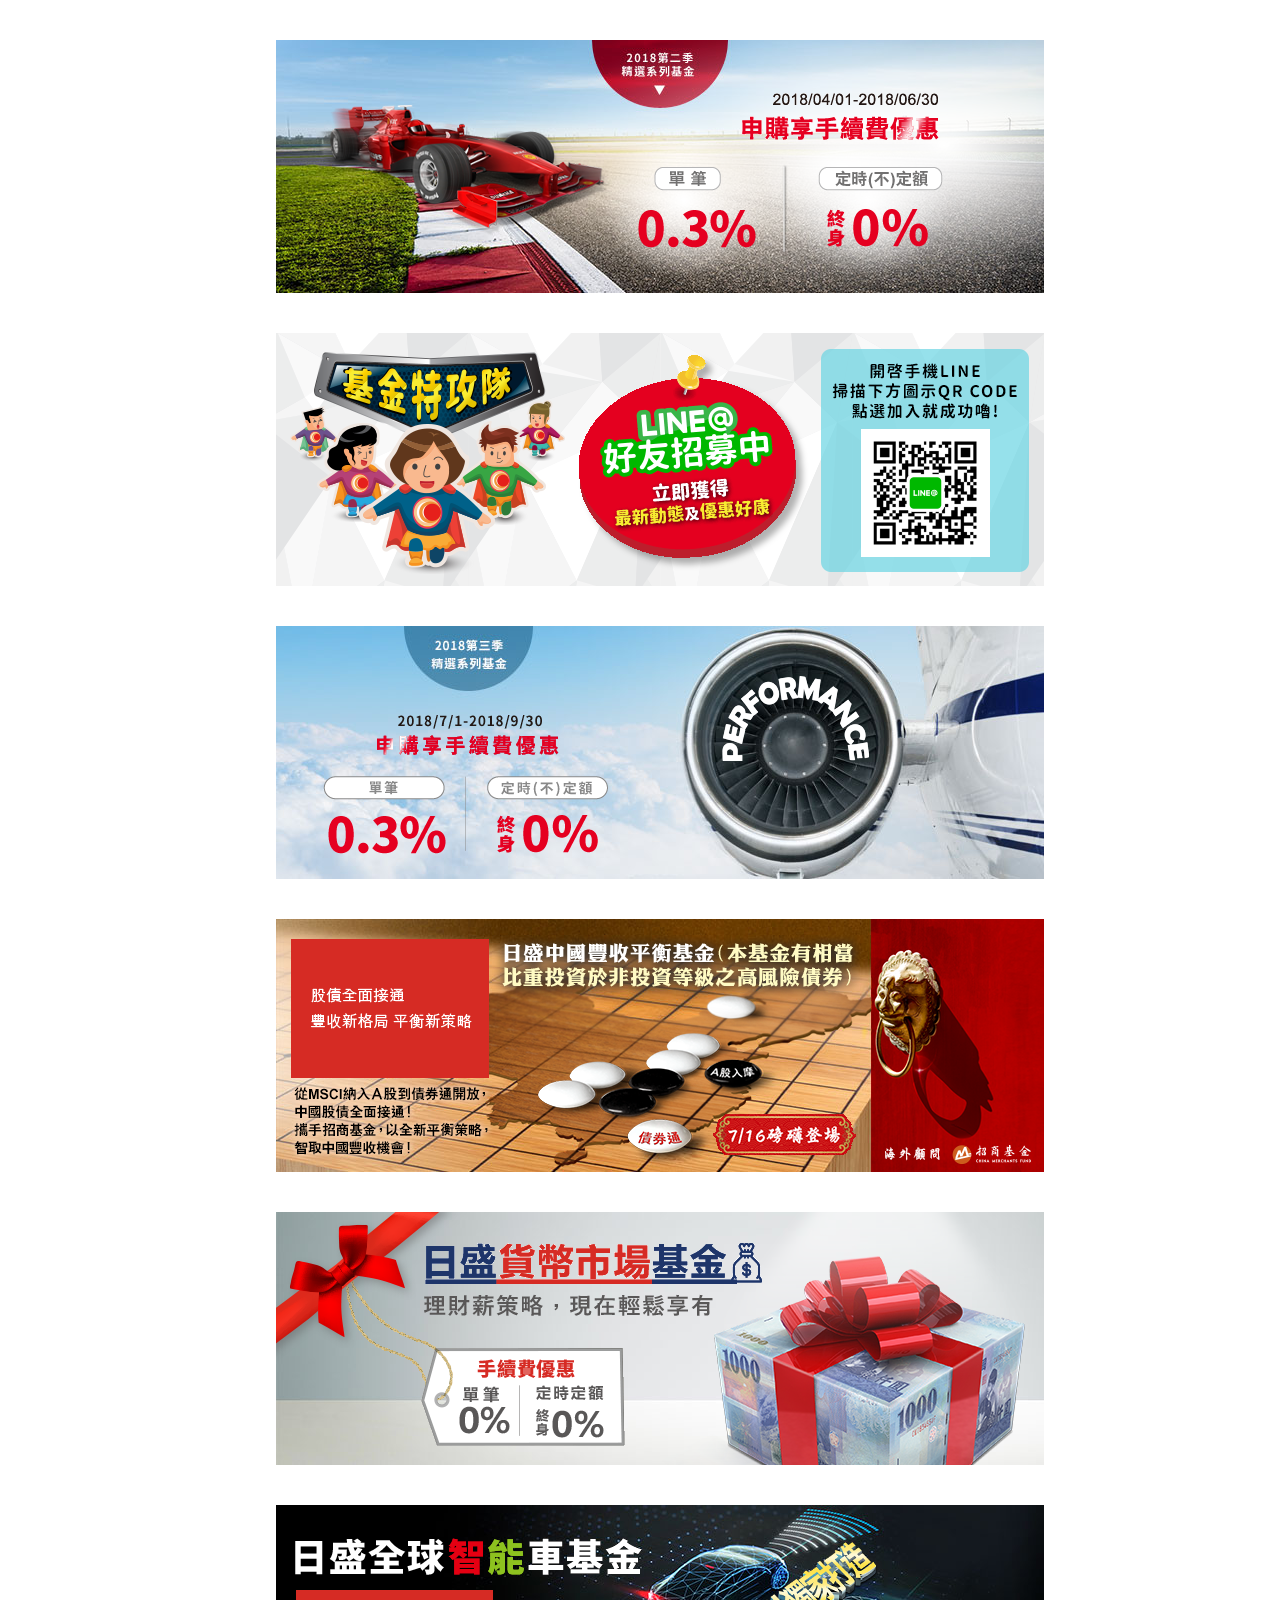
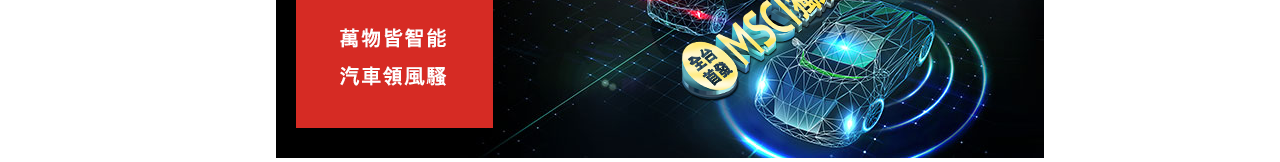
==== banner.html @ 4ac45fb1 "0" ====
<!DOCTYPE html>
<html lang="en">
<head>
    <meta charset="UTF-8">
    <meta name="viewport" content="width=device-width, initial-scale=1.0">
	<meta http-equiv="X-UA-Compatible" content="ie=edge">
</head>
<style type="text/css">
 
html,body {
	 width: 100%;
	 margin: 0;
	 }
.section{
	width:768px;
	margin: 0 auto;
}
.box{
	width: 768px;
	height: 253px;
	margin: 0 auto;
	float: left;
	padding-top: 40px;
	padding-left: 20px;
}


</style>

<body>
<section class="section">
    <div class="box">
	  <iframe src="Q2/banner.html" width="768" height="253" scrolling="no"  frameborder="0"></iframe>
    </div>
   
    <div class="box">
	  <iframe src="line/banner.html" width="768" height="253" scrolling="no" frameborder="0"></iframe>
    </div>

    <div class="box">
	  <iframe src="Q3/banner.html" width="768" height="253" scrolling="no"  frameborder="0"></iframe>
    </div>

    <div class="box">
		<iframe src="cn/banner.html" width="768" height="253" scrolling="no"  frameborder="0"></iframe>
	</div>
	
	<div class="box">
		<iframe src="currency/banner.html" width="768" height="253" scrolling="no"  frameborder="0"></iframe>
	</div>

	<div class="box">
		<iframe src="car/banner.html" width="768" height="253" scrolling="no"  frameborder="0"></iframe>
	</div>
</section>

</body>
</html>
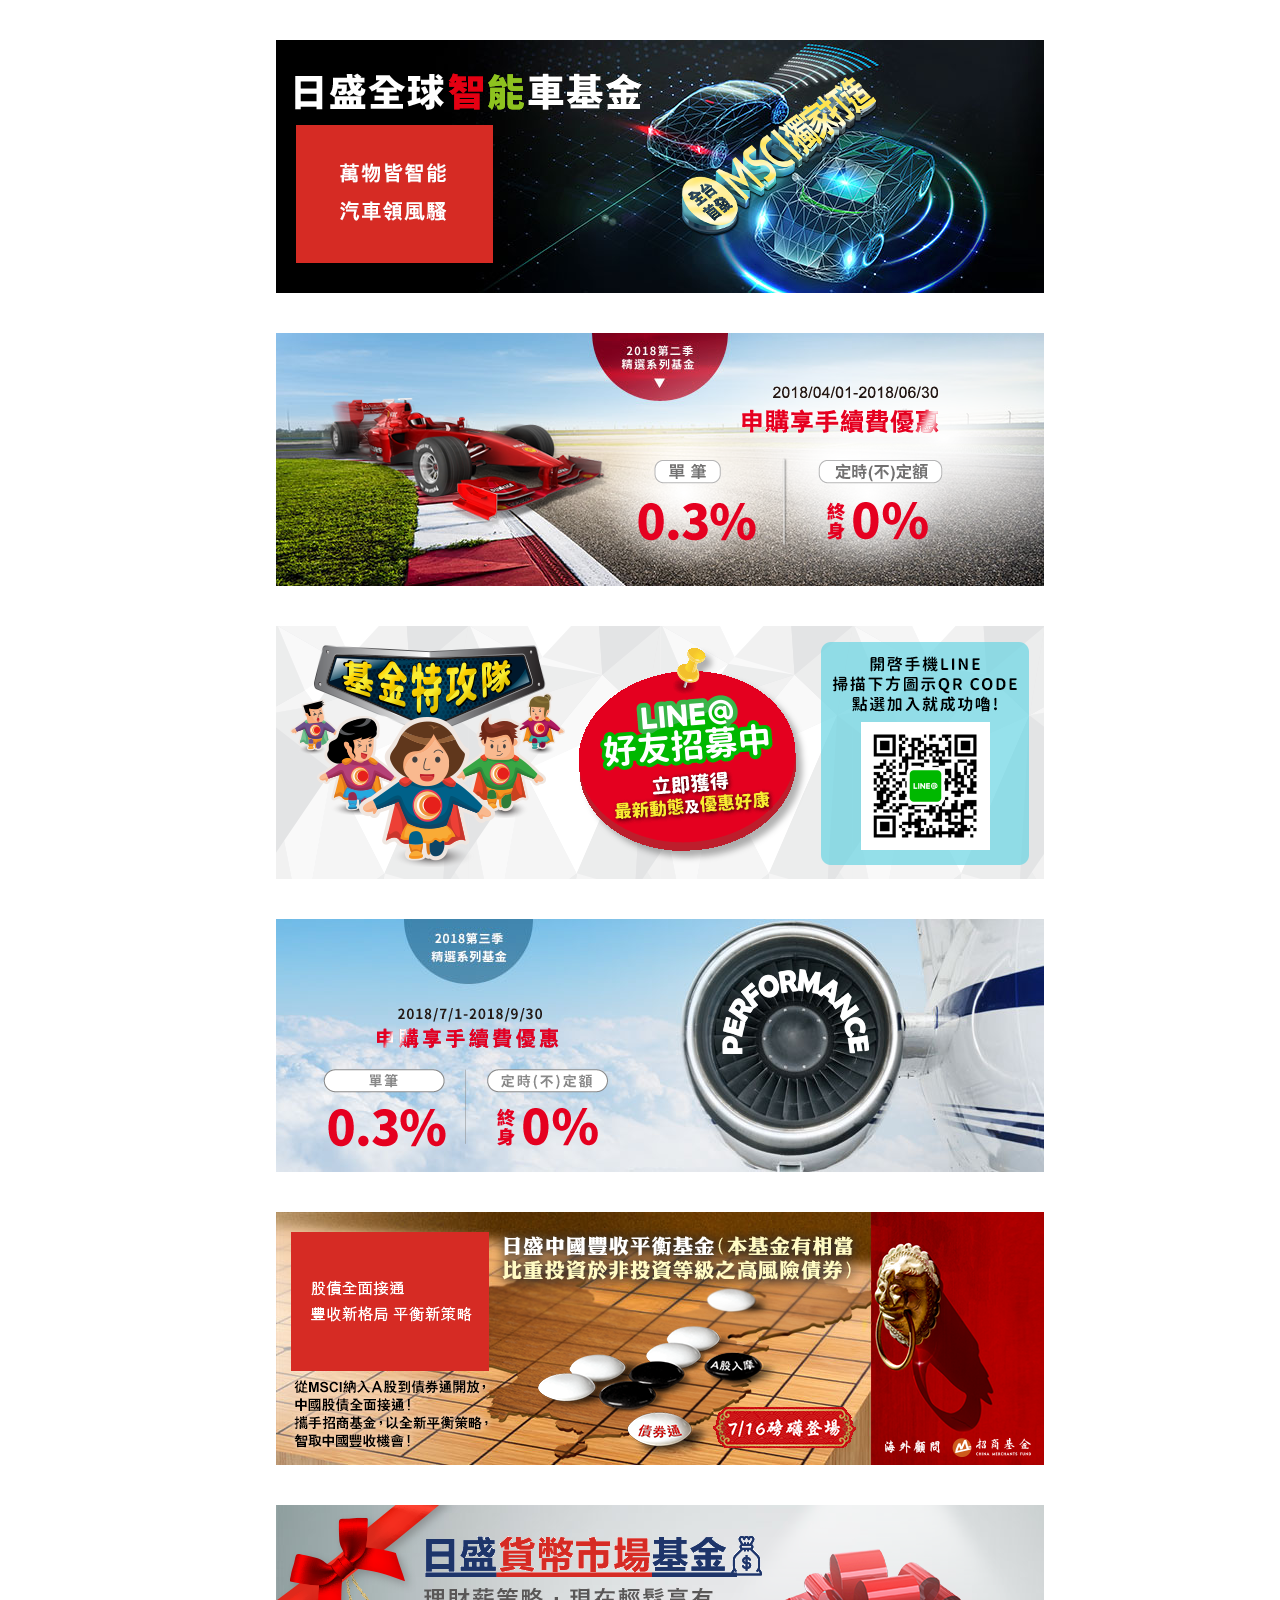
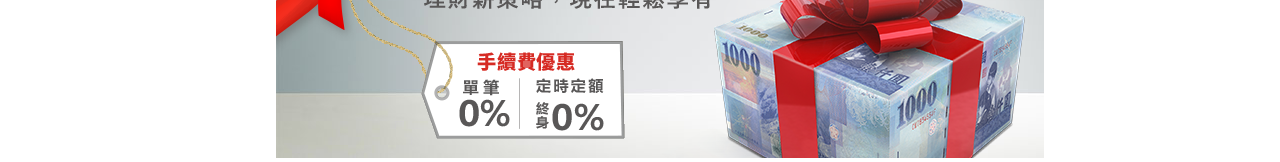
==== commit 5e734439: "Update banner.html" ====
--- a/banner.html
+++ b/banner.html
@@ -29,7 +29,12 @@
 
 <body>
 <section class="section">
-    <div class="box">
+
+	<div class="box">
+		<iframe src="car/banner.html" width="768" height="253" scrolling="no"  frameborder="0"></iframe>
+	</div>
+	
+    <div class="box">		
 	  <iframe src="Q2/banner.html" width="768" height="253" scrolling="no"  frameborder="0"></iframe>
     </div>
    
@@ -49,9 +54,7 @@
 		<iframe src="currency/banner.html" width="768" height="253" scrolling="no"  frameborder="0"></iframe>
 	</div>
 
-	<div class="box">
-		<iframe src="car/banner.html" width="768" height="253" scrolling="no"  frameborder="0"></iframe>
-	</div>
+
 </section>
 
 </body>
